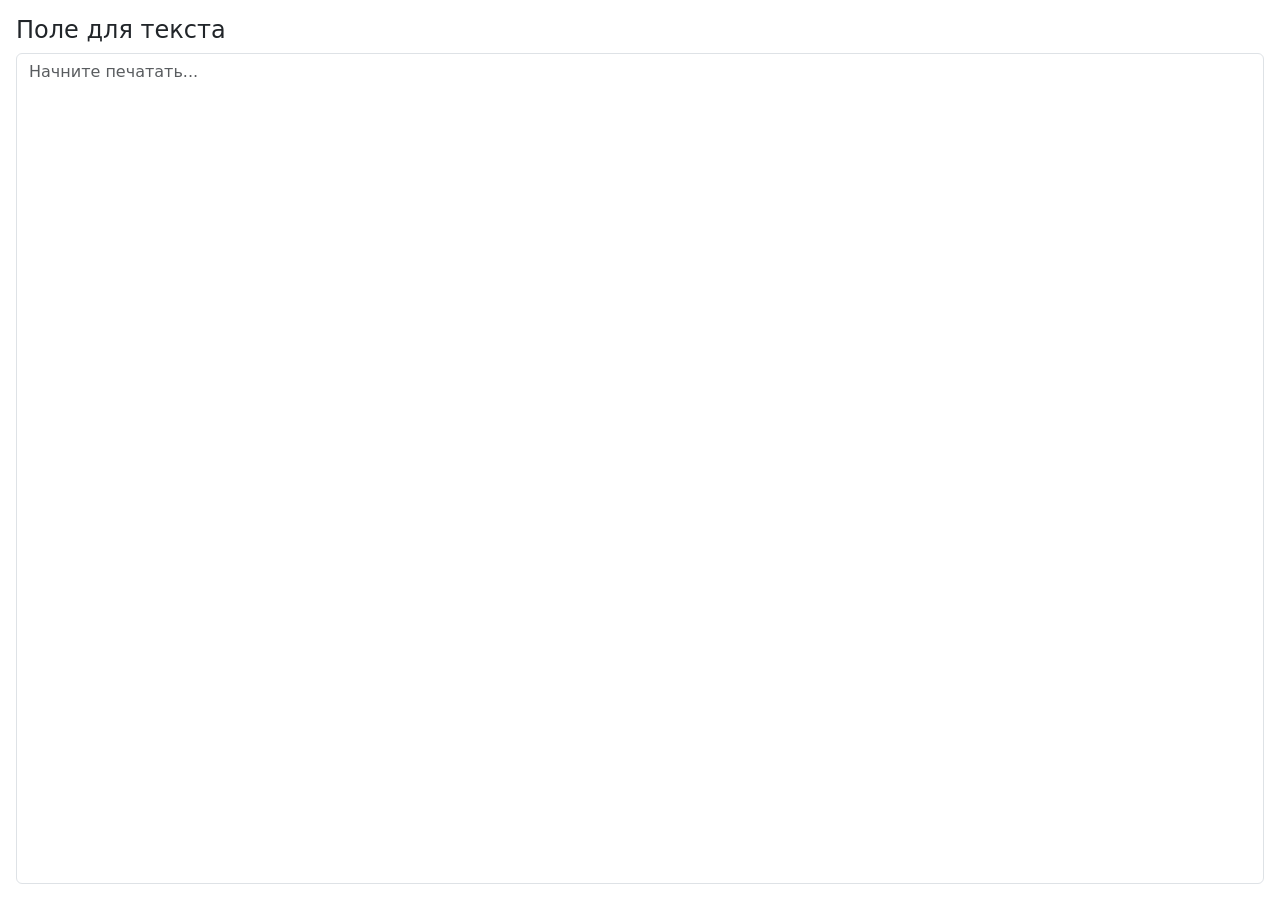
==== src/main/resources/static/index.html @ 7baa1781 "initial commit: базовый совместный редактор" ====
<!DOCTYPE html>
<html lang="ru">
<head>
    <meta charset="UTF-8">
    <title>Редактор</title>
    <link href="https://cdn.jsdelivr.net/npm/bootstrap@5.3.3/dist/css/bootstrap.min.css" rel="stylesheet">
    <link rel="stylesheet" href="style.css">
</head>
<body>
<div class="container-fluid editor-container p-3">
    <h4>Поле для текста</h4>
    <textarea id="editor" class="form-control" placeholder="Начните печатать..."></textarea>
</div>

<script src="lib/sockjs.min.js"></script>
<script src="lib/stomp.umd.min.js"></script>
<script src="editor.js"></script>
</body>
</html>
---- src/main/resources/static/style.css ----
html, body { height: 100%; margin: 0; }
.editor-container { height: 100%; display: flex; flex-direction: column; }
#editor { flex: 1; resize: none; }
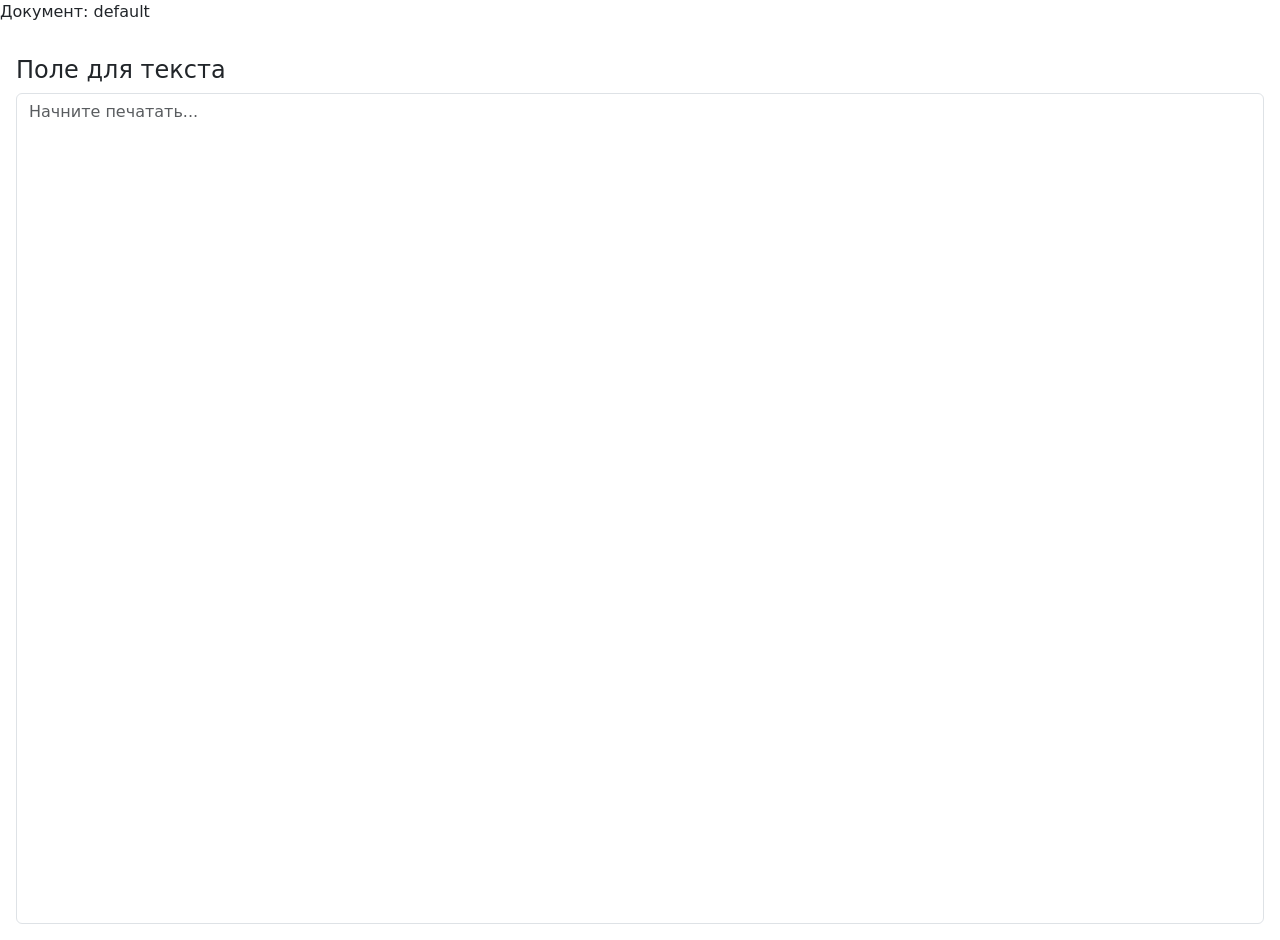
==== commit 99d10fb3: "Добавлена поддержка нескольких документов и кеш текста в памяти" ====
--- a/src/main/resources/static/index.html
+++ b/src/main/resources/static/index.html
@@ -7,6 +7,7 @@
     <link rel="stylesheet" href="style.css">
 </head>
 <body>
+<p>Документ: <span id="docIdDisplay"></span></p>
 <div class="container-fluid editor-container p-3">
     <h4>Поле для текста</h4>
     <textarea id="editor" class="form-control" placeholder="Начните печатать..."></textarea>
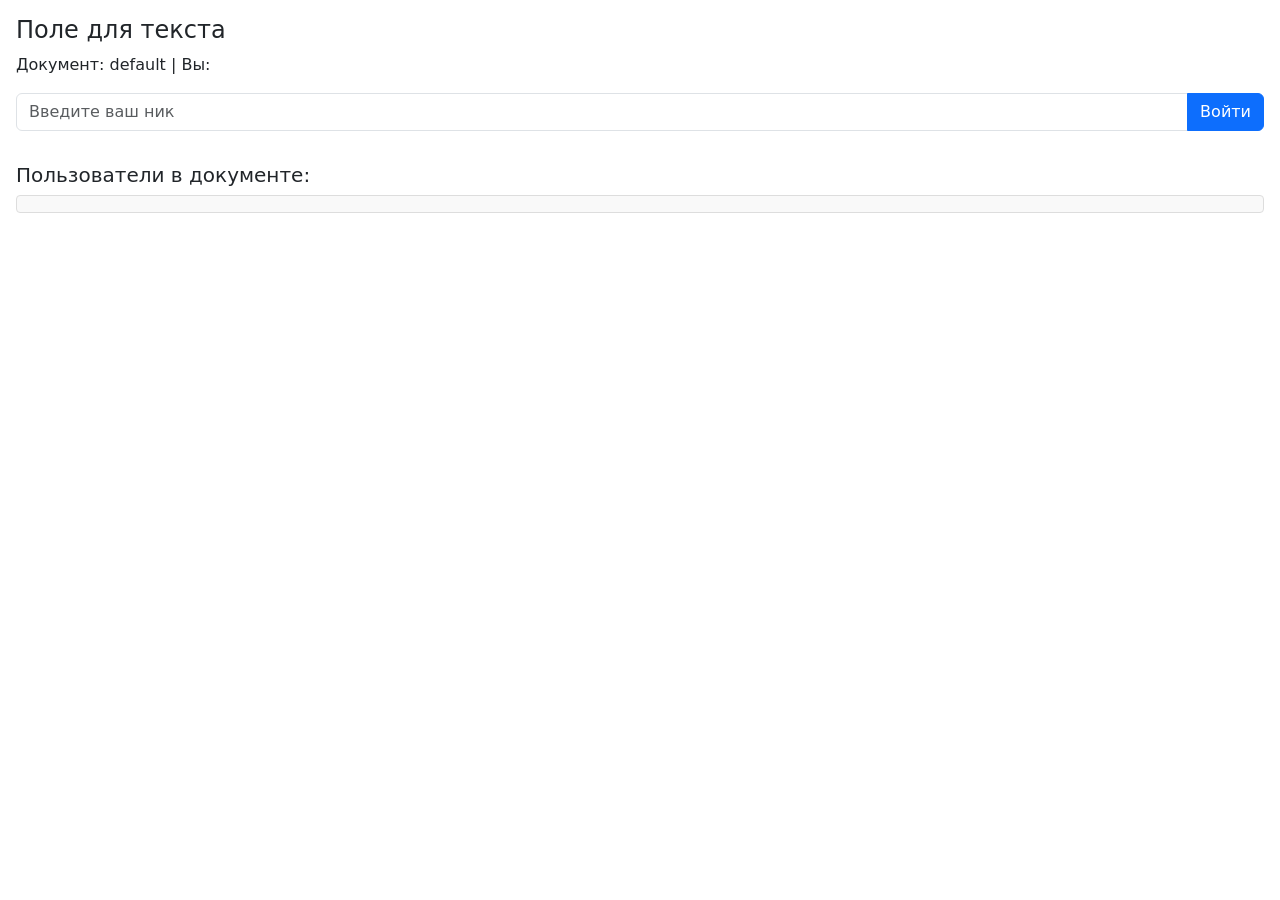
==== commit debb78a6: "Идентификация по нику, список активных пользователей, сохранение на диск" ====
--- a/src/main/resources/static/index.html
+++ b/src/main/resources/static/index.html
@@ -2,15 +2,34 @@
 <html lang="ru">
 <head>
     <meta charset="UTF-8">
-    <title>Редактор</title>
+    <meta name="viewport" content="width=device-width, initial-scale=1.0">
+    <title>Совместный редактор</title>
     <link href="https://cdn.jsdelivr.net/npm/bootstrap@5.3.3/dist/css/bootstrap.min.css" rel="stylesheet">
     <link rel="stylesheet" href="style.css">
 </head>
 <body>
-<p>Документ: <span id="docIdDisplay"></span></p>
 <div class="container-fluid editor-container p-3">
     <h4>Поле для текста</h4>
-    <textarea id="editor" class="form-control" placeholder="Начните печатать..."></textarea>
+    <p>
+        Документ: <span id="docIdDisplay"></span> |
+        Вы: <span id="currentUserDisplay"></span>
+    </p>
+
+    <div id="loginBlock" style="display:none;">
+        <div class="input-group mb-3">
+            <input type="text" id="usernameInput" class="form-control" placeholder="Введите ваш ник">
+            <button id="loginBtn" class="btn btn-primary">Войти</button>
+        </div>
+    </div>
+
+    <div id="editorBlock" style="display:none;">
+        <textarea id="editor" class="form-control" placeholder="Начните печатать..."></textarea>
+    </div>
+
+    <div class="mt-3">
+        <h5>Пользователи в документе:</h5>
+        <ul id="userList"></ul>
+    </div>
 </div>
 
 <script src="lib/sockjs.min.js"></script>
--- a/src/main/resources/static/style.css
+++ b/src/main/resources/static/style.css
@@ -1,3 +1,35 @@
-html, body { height: 100%; margin: 0; }
-.editor-container { height: 100%; display: flex; flex-direction: column; }
-#editor { flex: 1; resize: none; }+html, body {
+    height: 100%;
+    margin: 0;
+}
+
+.editor-container {
+    min-height: 100vh;
+    display: flex;
+    flex-direction: column;
+}
+
+#editorBlock {
+    flex: 1;
+    display: flex;
+    flex-direction: column;
+}
+
+#editor {
+    flex: 1;
+    resize: none;
+    min-height: 300px;
+}
+
+#userList {
+    max-height: 250px;         
+    overflow-y: auto;
+    border: 1px solid #ddd;
+    padding: 8px 12px;
+    border-radius: 4px;
+    background-color: #f9f9f9;
+}
+
+.mt-3 {
+    margin-top: 1rem;
+}
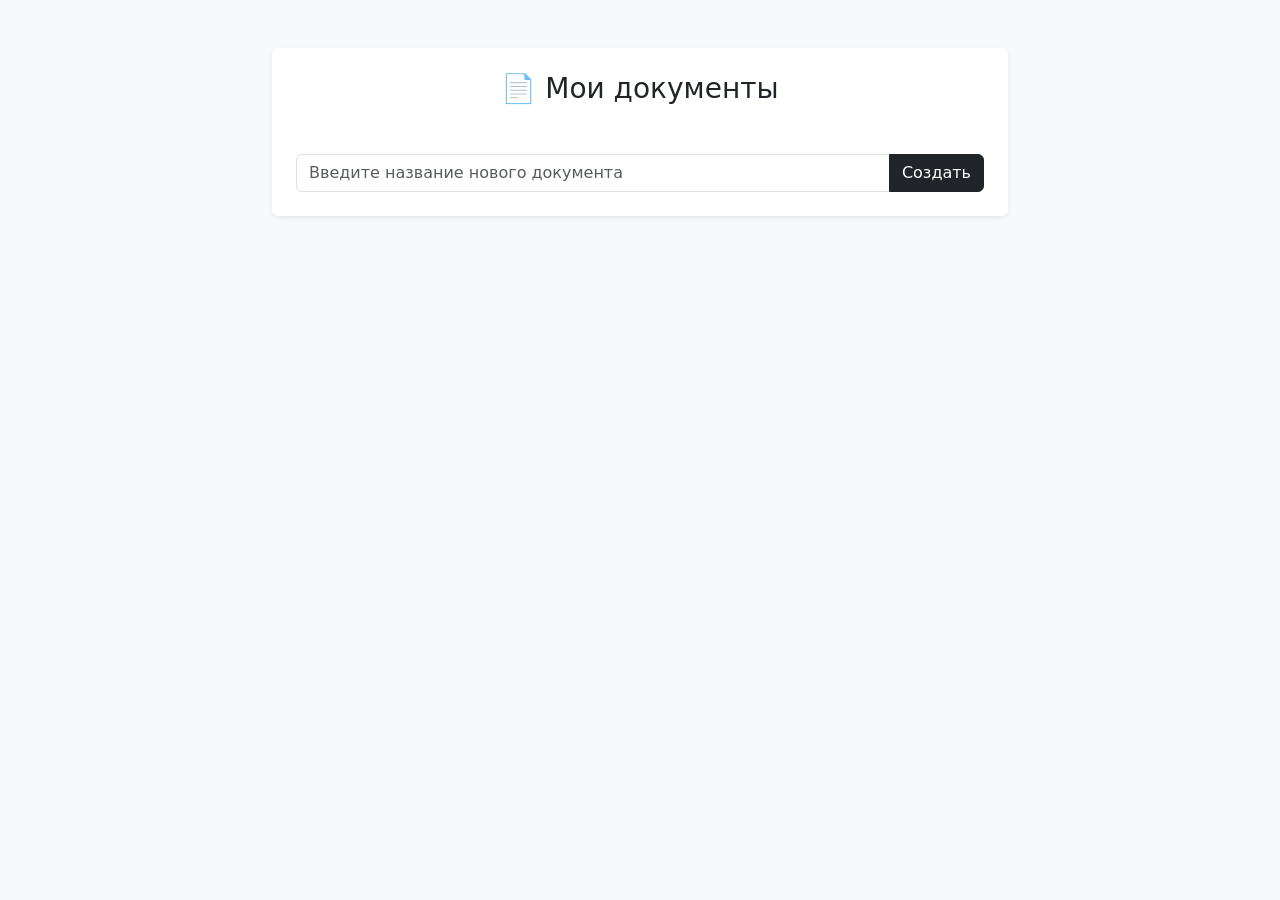
==== commit 367092ae: "Финальные доработки: улучшенный UI, unit-тесты, README, Docker, исправления синхронизации - Добавлен" ====
--- a/src/main/resources/static/index.html
+++ b/src/main/resources/static/index.html
@@ -3,37 +3,66 @@
 <head>
     <meta charset="UTF-8">
     <meta name="viewport" content="width=device-width, initial-scale=1.0">
-    <title>Совместный редактор</title>
+    <title>Документы | Совместный редактор</title>
     <link href="https://cdn.jsdelivr.net/npm/bootstrap@5.3.3/dist/css/bootstrap.min.css" rel="stylesheet">
-    <link rel="stylesheet" href="style.css">
+    <link rel="stylesheet" href="/style.css">
 </head>
-<body>
-<div class="container-fluid editor-container p-3">
-    <h4>Поле для текста</h4>
-    <p>
-        Документ: <span id="docIdDisplay"></span> |
-        Вы: <span id="currentUserDisplay"></span>
-    </p>
-
-    <div id="loginBlock" style="display:none;">
-        <div class="input-group mb-3">
-            <input type="text" id="usernameInput" class="form-control" placeholder="Введите ваш ник">
-            <button id="loginBtn" class="btn btn-primary">Войти</button>
+<body class="bg-light">
+    <div class="container py-5">
+        <div class="row justify-content-center">
+            <div class="col-lg-8">
+                <div class="card shadow-sm border-0">
+                    <div class="card-body p-4">
+                        <h1 class="h3 mb-4 text-center">📄 Мои документы</h1>
+                        <ul id="documentList" class="list-group list-group-flush mb-4"></ul>
+                        <div class="input-group">
+                            <input type="text" id="newDocId" class="form-control" placeholder="Введите название нового документа">
+                            <button id="createBtn" class="btn btn-dark">Создать</button>
+                        </div>
+                    </div>
+                </div>
+            </div>
         </div>
     </div>
+    <script>
+        function loadDocuments() {
+            fetch('/api/documents')
+                .then(response => response.json())
+                .then(docs => {
+                    const list = document.getElementById('documentList');
+                    list.innerHTML = '';
+                    if (docs.length === 0) {
+                        list.innerHTML = '<li class="list-group-item text-center text-muted">Пока нет документов</li>';
+                        return;
+                    }
+                    docs.forEach(doc => {
+                        const li = document.createElement('li');
+                        li.className = 'list-group-item d-flex justify-content-between align-items-center border-0';
+                        const link = document.createElement('a');
+                        link.href = '/document/' + doc;
+                        link.textContent = doc;
+                        link.className = 'text-decoration-none fw-medium';
+                        li.appendChild(link);
+                        list.appendChild(li);
+                    });
+                })
+                .catch(err => console.error('Ошибка загрузки списка:', err));
+        }
 
-    <div id="editorBlock" style="display:none;">
-        <textarea id="editor" class="form-control" placeholder="Начните печатать..."></textarea>
-    </div>
+        document.getElementById('createBtn').addEventListener('click', () => {
+            const newId = document.getElementById('newDocId').value.trim();
+            if (newId) {
+                window.location.href = '/document/' + newId;
+            } else {
+                alert('Введите название документа');
+            }
+        });
 
-    <div class="mt-3">
-        <h5>Пользователи в документе:</h5>
-        <ul id="userList"></ul>
-    </div>
-</div>
+        document.getElementById('newDocId').addEventListener('keypress', (e) => {
+            if (e.key === 'Enter') document.getElementById('createBtn').click();
+        });
 
-<script src="lib/sockjs.min.js"></script>
-<script src="lib/stomp.umd.min.js"></script>
-<script src="editor.js"></script>
+        window.addEventListener('load', loadDocuments);
+    </script>
 </body>
 </html>
